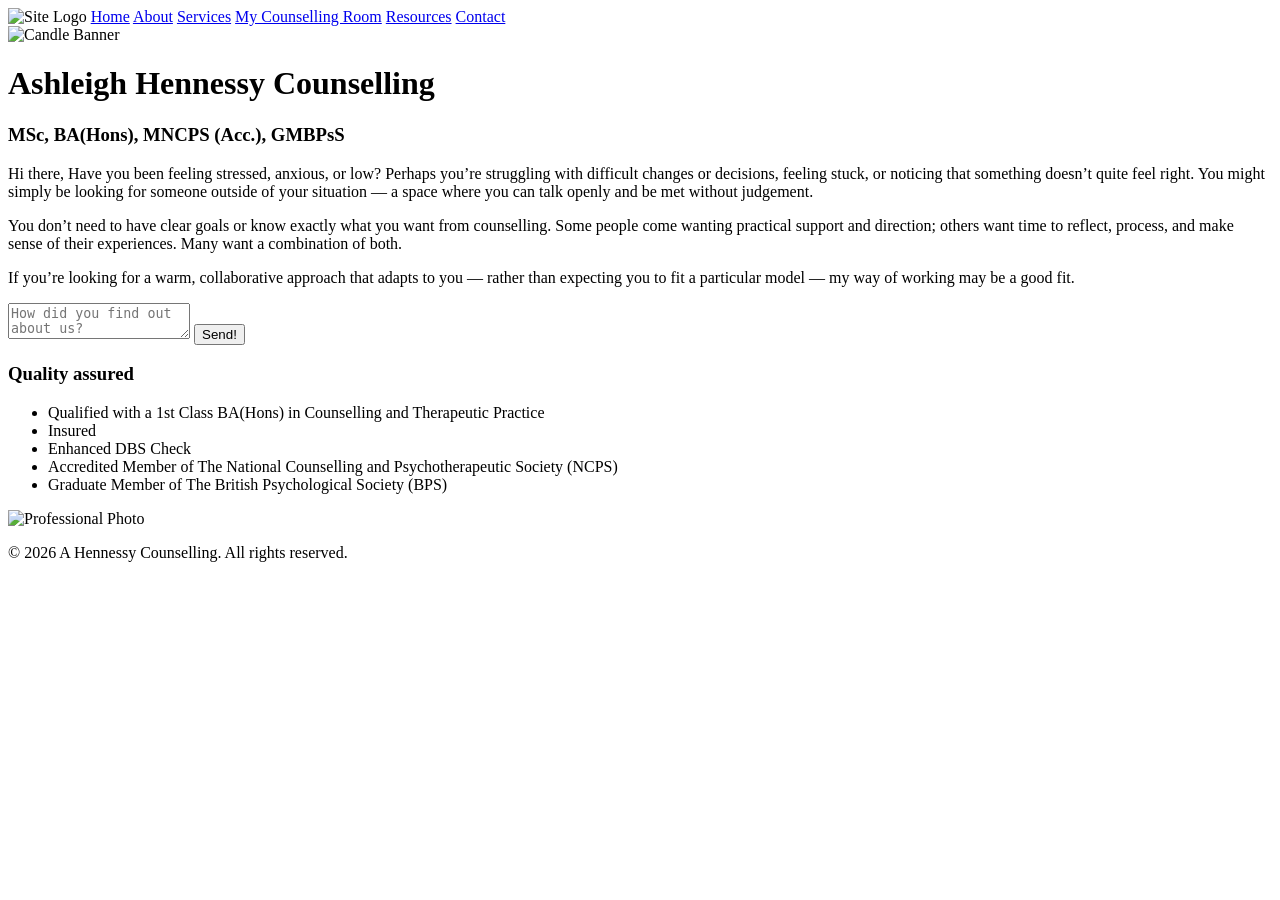
==== index.html @ 73f3aa5c "Rename home.html to index.html" ====
<!DOCTYPE html>
<html lang="en">
<head>
    <meta charset="UTF-8">
    <meta http-equiv="X-UA-Compatible" content="IE=edge">
    <meta name="viewport" content="width=device-width, initial-scale=1.0">
    <title>A Hennessy Counselling</title>
    <link rel="icon" type="image/png" href="logo.png">
    <link rel="stylesheet" href="style.css">
</head>
<body>

<!-- Menu Bar -->
<nav class="menu-bar">
    <img src="logo.avif" alt="Site Logo" class="logo">
    <a href="home.html">Home</a>
    <a href="about.html">About</a>
    <a href="services.html">Services</a>
    <a href="my-counselling-room.html">My Counselling Room</a>
    <a href="resources.html">Resources</a>
    <a href="contact.html">Contact</a>
</nav>

<!-- Banner -->
<div class="room-banner">
    <img src="Images/candle.png" alt="Candle Banner">
</div>

<!-- Main Layout -->
<main class="main-layout">
    <div class="text-column">
        <h1>Ashleigh Hennessy Counselling</h1>
        <h3>MSc, BA(Hons), MNCPS (Acc.), GMBPsS</h3>

        <p>
            Hi there,
            Have you been feeling stressed, anxious, or low? Perhaps you’re struggling with difficult changes or decisions, feeling stuck, or noticing that something doesn’t quite feel right.
            You might simply be looking for someone outside of your situation — a space where you can talk openly and be met without judgement.
        </p>

        <p>
            You don’t need to have clear goals or know exactly what you want from counselling. Some people come wanting practical support and direction; others want time to reflect, process, and make sense of their experiences. Many want a combination of both.
        </p>

        <p>
            If you’re looking for a warm, collaborative approach that adapts to you — rather than expecting you to fit a particular model — my way of working may be a good fit.
        </p>

        <div class="contact-form">
    <textarea placeholder="How did you find out about us?"></textarea>
    <button>Send!</button>
        </div>

        <h3>Quality assured</h3>
        <ul>
            <li>Qualified with a 1st Class BA(Hons) in Counselling and Therapeutic Practice</li>
            <li>Insured</li>
            <li>Enhanced DBS Check</li>
            <li>Accredited Member of The National Counselling and Psychotherapeutic Society (NCPS)</li>
            <li>Graduate Member of The British Psychological Society (BPS)</li>
        </ul>
    </div>

    <div class="image-column">
        <img src="IMG_20230711_143234.avif" alt="Professional Photo" id="photo1" />
    </div>
</main>

<!-- Footer -->
<footer class="site-footer">
    <div class="footer-content">
        <p>&copy; 2026 A Hennessy Counselling. All rights reserved.</p>
    </div>
</footer>

</body>
</html>
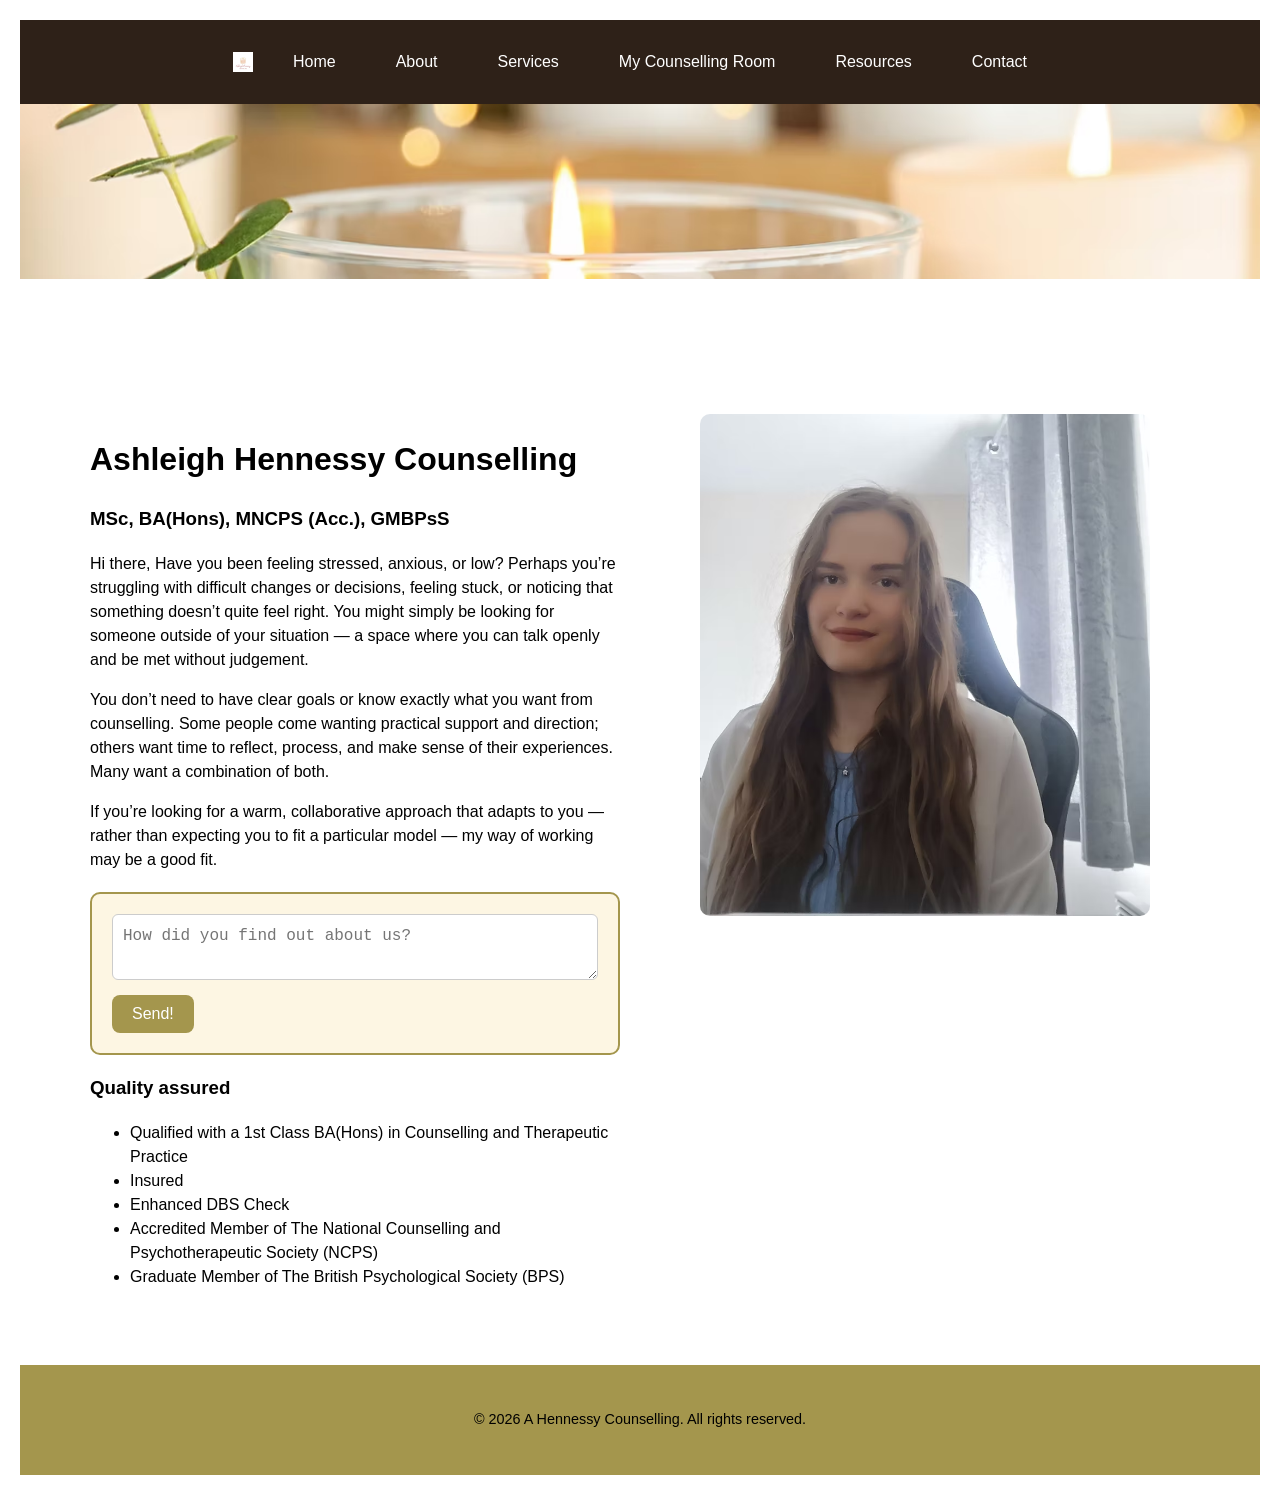
==== commit 3e48fea4: "Fix HTML structure and formatting issues" ====
--- a/index.html
+++ b/index.html
@@ -13,7 +13,7 @@
 <!-- Menu Bar -->
 <nav class="menu-bar">
     <img src="logo.avif" alt="Site Logo" class="logo">
-    <a href="home.html">Home</a>
+    <a href="index.html">Home</a>
     <a href="about.html">About</a>
     <a href="services.html">Services</a>
     <a href="my-counselling-room.html">My Counselling Room</a>
--- a/style.css
+++ b/style.css
@@ -0,0 +1,712 @@
+/* ============================= */
+/* GLOBAL STYLES                  */
+/* ============================= */
+body {
+    font-family: Arial, "Helvetica Neue", Helvetica, sans-serif;
+    line-height: 1.5;
+    margin: 20px;
+    color: #000;
+}
+
+h1 {
+    color: black;
+    font-size: 32px;
+}
+
+/* ============================= */
+/* MENU BAR                       */
+/* ============================= */
+.menu-bar {
+    display: flex;
+    align-items: center;
+    gap: 20px;
+    padding: 15px 20px;
+    background-color: #2e2118;
+    justify-content: center;
+}
+
+.menu-bar a {
+    color: white;
+    padding: 15px 20px;
+    text-decoration: none;
+    font-size: 16px;
+    transition: background 0.3s, color 0.3s;
+}
+
+.menu-bar a:hover {
+    background-color: #a4964d;
+    color: #000;
+    border-radius: 5px;
+}
+
+.logo {
+    height: 20px;
+    width: auto;
+}
+
+/* ============================= */
+/* HOMEPAGE MAIN LAYOUT           */
+/* ============================= */
+.main-layout {
+    display: flex;
+    flex-wrap: wrap;
+    align-items: flex-start;
+    gap: 40px;
+    max-width: 1100px;
+    margin: 60px auto;
+    padding: 0 20px;
+}
+
+.text-column {
+    flex: 1;
+    min-width: 300px;
+    font-size: 16px;
+}
+
+.image-column {
+    flex: 1;
+    min-width: 300px;
+    text-align: center;
+}
+
+.image-column img {
+    width: 100%;
+    max-width: 450px;
+    border-radius: 10px;
+}
+
+/* ============================= */
+/* CONTACT FORM                   */
+/* ============================= */
+.contact-form {
+    display: flex;
+    flex-direction: column;
+    gap: 15px;
+    margin-top: 20px;
+    background-color: #fdf6e3;
+    border: 2px solid #a4964d;
+    padding: 20px;
+    border-radius: 10px;
+    max-width: 500px;
+}
+
+.contact-form input,
+.contact-form textarea {
+    width: 100%;
+    padding: 10px;
+    font-size: 16px;
+    border-radius: 6px;
+    border: 1px solid #ccc;
+    box-sizing: border-box;
+    line-height: 1.4;
+}
+
+.contact-form button {
+    padding: 10px 20px;
+    font-size: 16px;
+    border: none;
+    border-radius: 8px;
+    background-color: #a4964d;
+    color: white;
+    cursor: pointer;
+    width: fit-content;
+}
+
+.contact-form button:hover {
+    background-color: #8f823f;
+}
+
+/* ============================= */
+/* ROOM BANNERS                   */
+/* ============================= */
+.room-banner {
+    width: 100%;
+    height: 250px;
+    overflow: hidden;
+    margin-bottom: 0;
+    position: relative;
+}
+
+.room-banner img {
+    width: 100%;
+    height: 70%;
+    object-fit: cover;
+    object-position: center 40%;
+    display: block;
+}
+
+/* ============================= */
+/* BREATHING EXERCISE             */
+/* ============================= */
+.breathing-circle-main {
+    width: 150px;
+    height: 150px;
+    background-color: #7ec8e3;
+    border-radius: 50%;
+    margin: 40px auto;
+    transition: transform 4s ease-in-out;
+}
+
+.breathing-circle-main.expand {
+    transform: scale(1.6);
+}
+
+/* ============================= */
+/* Candle Game          */
+/* ============================= */
+
+#candle-game-section {
+  text-align: center;
+  margin: 50px 20px;
+}
+
+.candle-game-container {
+  position: relative;
+  display: inline-block;
+  margin: 20px 0;
+}
+
+.candle-image {
+  width: 150px; /* adjust to your needs */
+  display: block;
+}
+
+/* ============================= */
+/* Candle Glow for Candle Game   */
+/* ============================= */
+.candle-container {
+  position: relative;
+  display: inline-block;
+}
+
+.candle-image {
+  display: block;
+  width: 150px; /* adjust as needed */
+}
+
+.candle-glow {
+  position: absolute;
+  top: 24%;       /* position over the flame */
+  left: 50%;
+  width: 10px;    /* narrower for flame shape */
+  height: 30px;   /* taller to match vertical flame */
+  border-radius: 50%;
+  background: orange;
+  box-shadow: 0 0 20px orange, 0 0 40px orange, 0 0 60px gold;
+  transform: translate(-50%, -50%) scale(1);
+  pointer-events: none;
+  opacity: 0;
+  transition: box-shadow 0.2s ease, transform 0.2s ease, opacity 0.2s ease;
+}
+
+.candle-glow.lit {
+  opacity: 1;
+  animation: flicker 0.5s infinite alternate;
+}
+
+@keyframes flicker {
+  0% {
+    transform: translate(-50%, -50%) scale(1);
+    box-shadow: 0 0 15px orange, 0 0 30px orange, 0 0 45px gold;
+  }
+  50% {
+    transform: translate(-50%, -50%) scale(1.1);
+    box-shadow: 0 0 20px orange, 0 0 40px orange, 0 0 60px gold;
+  }
+  100% {
+    transform: translate(-50%, -50%) scale(0.95);
+    box-shadow: 0 0 10px orange, 0 0 20px orange, 0 0 30px gold;
+  }
+}
+
+/* Buttons */
+.candle-buttons {
+  margin-top: 20px;
+}
+
+.candle-buttons button {
+  padding: 10px 20px;
+  margin: 0 10px;
+  font-size: 16px;
+  border: none;
+  border-radius: 8px;
+  background-color: #a4964d;
+  color: white;
+  cursor: pointer;
+  transition: background 0.3s;
+}
+
+.candle-buttons button:hover {
+  background-color: #8f823f;
+}
+
+/* ============================= */
+/* TOOLS SECTION                  */
+/* ============================= */
+.tools-section {
+    padding: 20px 20px 60px 20px;
+    text-align: center;
+}
+
+.tools-title {
+    font-size: 3rem;
+    margin-bottom: 30px;
+    color: #a4964d;
+}
+
+.tools-grid {
+    display: grid;
+    justify-content: center;
+}
+
+.tool-box {
+    border: 2px solid #a4964d;
+    border-radius: 12px;
+    padding: 30px;
+    text-align: center;
+    background: #ffffff;
+    max-width: 300px;
+    margin: auto;
+}
+
+/* ============================= */
+/* RESOURCES GRID                 */
+/* ============================= */
+.resources {
+    padding: 60px 20px;
+    text-align: center;
+}
+
+.resources-intro {
+    max-width: 800px;
+    margin: 0 auto 40px auto;
+    line-height: 1.6;
+}
+
+.resources-grid {
+    display: grid;
+    grid-template-columns: repeat(3, 1fr);
+    gap: 30px;
+    max-width: 1200px;
+    margin: 0 auto;
+}
+
+.resource-card {
+    background: #fff;
+    border-radius: 12px;
+    padding: 20px;
+    text-align: center;
+    border: 2px solid #a4964d;
+}
+
+.resource-card img {
+    max-width: 80px;
+    margin-bottom: 15px;
+}
+
+/* ============================= */
+/* ABOUT PAGE                     */
+/* ============================= */
+.about-section {
+    max-width: 900px;
+    margin: 60px auto;
+    text-align: center;
+    padding: 20px;
+    line-height: 1.6;
+}
+
+/* ============================= */
+/* SERVICES PAGE                  */
+/* ============================= */
+.services {
+    text-align: center;
+    padding: 50px;
+}
+
+.services-container {
+    display: grid;
+    grid-template-columns: repeat(3, 200px);
+    justify-content: center;
+    gap: 40px;
+    margin-top: 30px;
+}
+
+.service {
+    text-align: center;
+}
+
+.service img {
+    width: 100px;
+    height: 100px;
+    border-radius: 50%;
+    border: 3px solid #a4964d;
+    padding: 10px;
+    display: block;
+    margin: 0 auto;
+    transition: transform 0.3s ease;
+}
+
+.service img:hover {
+    transform: scale(1.1);
+}
+
+/* ============================= */
+/* FEES SECTION                   */
+/* ============================= */
+.fees {
+    display: flex;
+    justify-content: center;
+    padding: 50px 20px;
+    background-color: #f9f9f9;
+}
+
+.fees-container {
+    max-width: 800px;
+    text-align: center;
+}
+
+.fees h1 {
+    font-size: 2.5rem;
+    margin-bottom: 40px;
+}
+
+.fees h2 {
+    font-size: 1.6rem;
+    margin-top: 30px;
+}
+
+.fees p {
+    font-size: 1.1rem;
+}
+
+/* ============================= */
+/* FOOTER                         */
+/* ============================= */
+.site-footer {
+    background-color: #a4964d;
+    color: #000;
+    text-align: center;
+    padding: 30px 20px;
+    margin-top: 50px;
+    font-size: 0.9rem;
+}
+
+.site-footer a {
+    color: #000;
+    text-decoration: none;
+}
+
+.site-footer a:hover {
+    text-decoration: underline;
+}
+
+/* ============================= */
+/* ROOM PAGE                      */
+/* ============================= */
+.room-content {
+    max-width: 800px;
+    margin: 40px auto;
+    text-align: center;
+}
+
+.room-gallery {
+    display: grid;
+    grid-template-columns: repeat(2, 1fr);
+    gap: 20px;
+    max-width: 800px;
+    margin: 40px auto;
+}
+
+.room-gallery img {
+    width: 100%;
+    height: 300px;
+    object-fit: cover;
+    border-radius: 10px;
+}
+
+/* ============================= */
+/* ANIMATIONS                     */
+/* ============================= */
+.fade {
+    animation: fadeIn 0.6s ease;
+}
+
+@keyframes fadeIn {
+    from {opacity: 0; transform: translateY(10px);}
+    to {opacity: 1; transform: translateY(0);}
+}
+
+/* ============================= */
+/* CONTACT PAGE SPECIFIC           */
+/* ============================= */
+.contact-page .therapy-experience-columns {
+    display: flex;
+    max-width: 1200px;
+    margin: 50px auto;
+    border-radius: 10px;
+    overflow: hidden;
+    align-items: stretch;
+}
+
+.contact-page .therapy-left {
+    flex: 1;
+    display: flex;
+}
+
+.contact-page .therapy-left img {
+    width: 100%;
+    height: 100%;
+    object-fit: cover;
+}
+
+.contact-page .therapy-right {
+    flex: 1;
+    background-color: #fdf6e3;
+    padding: 40px;
+    display: flex;
+    flex-direction: column;
+    justify-content: center;
+}
+
+.contact-page .therapy-right h2 {
+    font-size: 2rem;
+    margin-bottom: 20px;
+}
+
+.contact-page .therapy-right p {
+    font-size: 1.1rem;
+    line-height: 1.6;
+}
+
+/* ============================= */
+/* SERVICES PAGE SPECIFIC           */
+/* ============================= */
+.services-page .therapy-experience-columns {
+    display: flex;
+    max-width: 1200px;
+    margin: 50px auto;
+    border-radius: 10px;
+    overflow: hidden;
+    align-items: stretch;
+}
+
+.services-page .therapy-left {
+    flex: 1;
+    display: flex;
+}
+
+.services-page .therapy-left img {
+    width: 100%;
+    height: 100%;
+    object-fit: cover;
+}
+
+.services-page .therapy-right {
+    flex: 1;
+    background-color: #f9f9f9;
+    padding: 40px;
+    display: flex;
+    flex-direction: column;
+    justify-content: center;
+}
+
+.services-page .therapy-right h2 {
+    font-size: 2rem;
+    margin-bottom: 20px;
+}
+
+.services-page .therapy-right p {
+    font-size: 1.1rem;
+    line-height: 1.6;
+}
+
+
+/* ============================= */
+/* SERVICES PAGE STYLES           */
+/* ============================= */
+
+/* Services Section */
+.services-page .services {
+    text-align: center;
+    padding: 50px 20px;
+    max-width: 1200px;
+    margin: 0 auto;
+}
+
+.services-page .services h1 {
+    font-size: 2.8rem;
+    margin-bottom: 40px;
+    color: #2e2118;
+}
+
+.services-page .services-container {
+    display: grid;
+    grid-template-columns: repeat(auto-fit, minmax(250px, 1fr));
+    gap: 40px;
+    justify-content: center;
+}
+
+.services-page .service {
+    text-align: center;
+}
+
+.services-page .service img {
+    width: 100px;
+    height: 100px;
+    border-radius: 50%;
+    border: 3px solid #a4964d;
+    padding: 10px;
+    display: block;
+    margin: 0 auto 15px auto;
+    transition: transform 0.3s ease;
+}
+
+.services-page .service img:hover {
+    transform: scale(1.1);
+}
+
+.services-page .service h3 {
+    font-size: 1.4rem;
+    margin-bottom: 10px;
+}
+
+.services-page .service p {
+    font-size: 1.1rem;
+    line-height: 1.6;
+}
+
+/* Fees Section */
+.services-page .fees {
+    display: flex;
+    justify-content: center;
+    padding: 50px 20px;
+    background-color: #f9f9f9;
+}
+
+.services-page .fees-container {
+    max-width: 800px;
+    text-align: left;
+    margin: 0 auto;
+}
+
+.services-page .fees h1 {
+    font-size: 2.5rem;
+    margin-bottom: 40px;
+    text-align: center;
+}
+
+.services-page .fees h2 {
+    font-size: 1.6rem;
+    margin-top: 30px;
+}
+
+.services-page .fees p {
+    font-size: 1.1rem;
+    margin-bottom: 15px;
+    line-height: 1.6;
+}
+
+/* Therapy Experience Section */
+.services-page .therapy-experience-columns {
+    display: flex;
+    flex-direction: row;
+    gap: 40px;
+    max-width: 1000px; /* block width */
+    margin: 50px auto; /* center horizontally */
+    align-items: flex-start; /* align tops */
+}
+
+.services-page .therapy-left {
+    flex: 1;
+    display: flex;
+    justify-content: flex-start; /* image stays left */
+    align-items: flex-start;
+}
+
+.services-page .therapy-left img {
+    max-width: 100%;
+    height: auto;
+    border-radius: 10px;
+}
+
+.services-page .therapy-right {
+    flex: 1;
+    background-color: #f9f9f9;
+    padding: 40px;
+    display: flex;
+    flex-direction: column;
+    justify-content: flex-start; /* text top aligned */
+}
+
+.services-page .therapy-right h2 {
+    font-size: 2rem;
+    margin-bottom: 20px;
+}
+
+.services-page .therapy-right p {
+    font-size: 1.1rem;
+    line-height: 1.6;
+}
+
+/* Responsive */
+@media (max-width: 768px) {
+    .services-page .services-container {
+        grid-template-columns: 1fr;
+    }
+
+    .services-page .therapy-experience-columns {
+        flex-direction: column;
+        align-items: center;
+        text-align: center;
+    }
+
+    .services-page .therapy-left,
+    .services-page .therapy-right {
+        width: 100%;
+        justify-content: center;
+    }
+
+    .services-page .therapy-right {
+        padding: 20px;
+    }
+}
+
+/* Responsive */
+@media (max-width: 768px) {
+    .services-page .services-container {
+        grid-template-columns: 1fr;
+    }
+
+    .services-page .therapy-experience-columns {
+        flex-direction: column;
+    }
+}
+
+/* ============================= */
+/* RESPONSIVE                     */
+/* ============================= */
+@media (max-width: 1024px) {
+
+    .resources-grid {
+        grid-template-columns: 1fr 1fr;
+    }
+
+}
+
+@media (max-width: 768px) {
+
+    .resources-grid {
+        grid-template-columns: 1fr;
+    }
+
+    .contact-page .therapy-experience-columns,
+    .services-page .therapy-experience-columns {
+        flex-direction: column;
+    }
+
+    .contact-page .therapy-left,
+    .services-page .therapy-left {
+        min-height: 250px;
+    }
+
+}
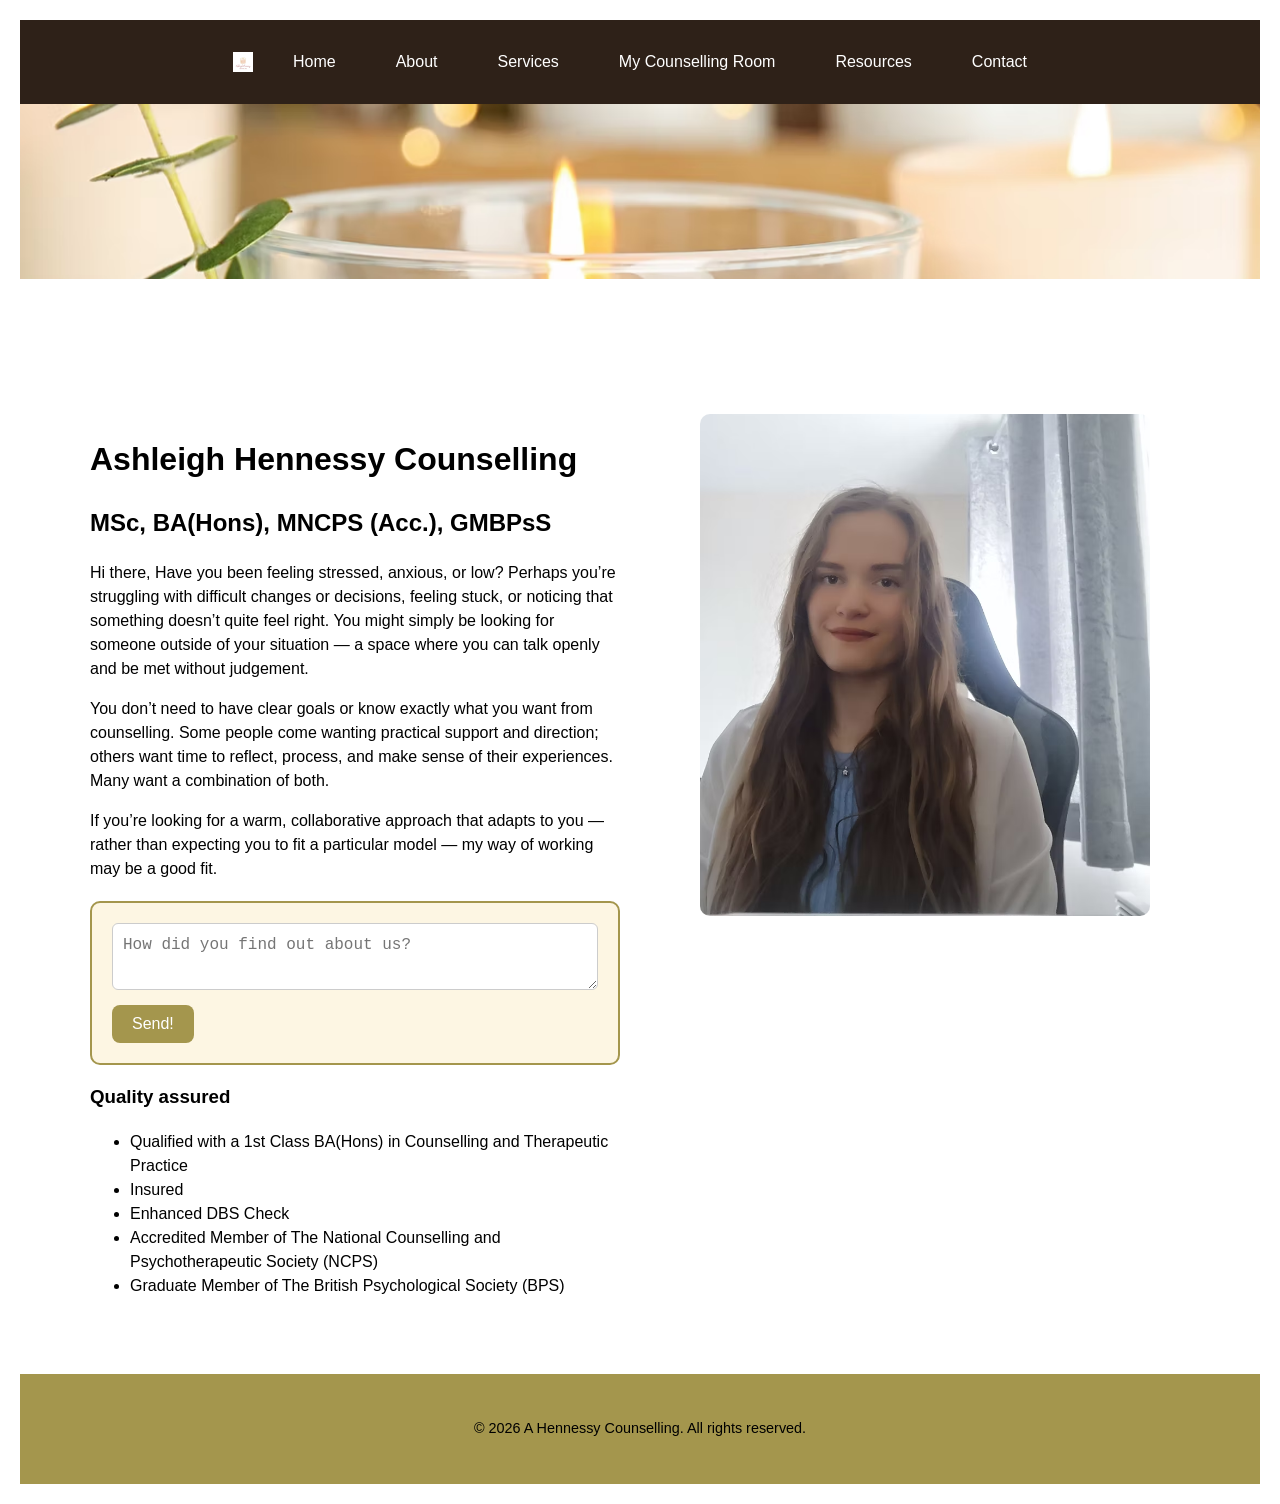
==== commit 9642db07: "Fix HTML structure and heading levels in index.html Updated the heading level for the qualifications" ====
--- a/index.html
+++ b/index.html
@@ -30,7 +30,7 @@
 <main class="main-layout">
     <div class="text-column">
         <h1>Ashleigh Hennessy Counselling</h1>
-        <h3>MSc, BA(Hons), MNCPS (Acc.), GMBPsS</h3>
+        <h2>MSc, BA(Hons), MNCPS (Acc.), GMBPsS</h2>
 
         <p>
             Hi there,
@@ -62,7 +62,7 @@
     </div>
 
     <div class="image-column">
-        <img src="IMG_20230711_143234.avif" alt="Professional Photo" id="photo1" />
+        <img src="IMG_20230711_143234.avif" alt="Professional Photo" id="photo1">
     </div>
 </main>
 
